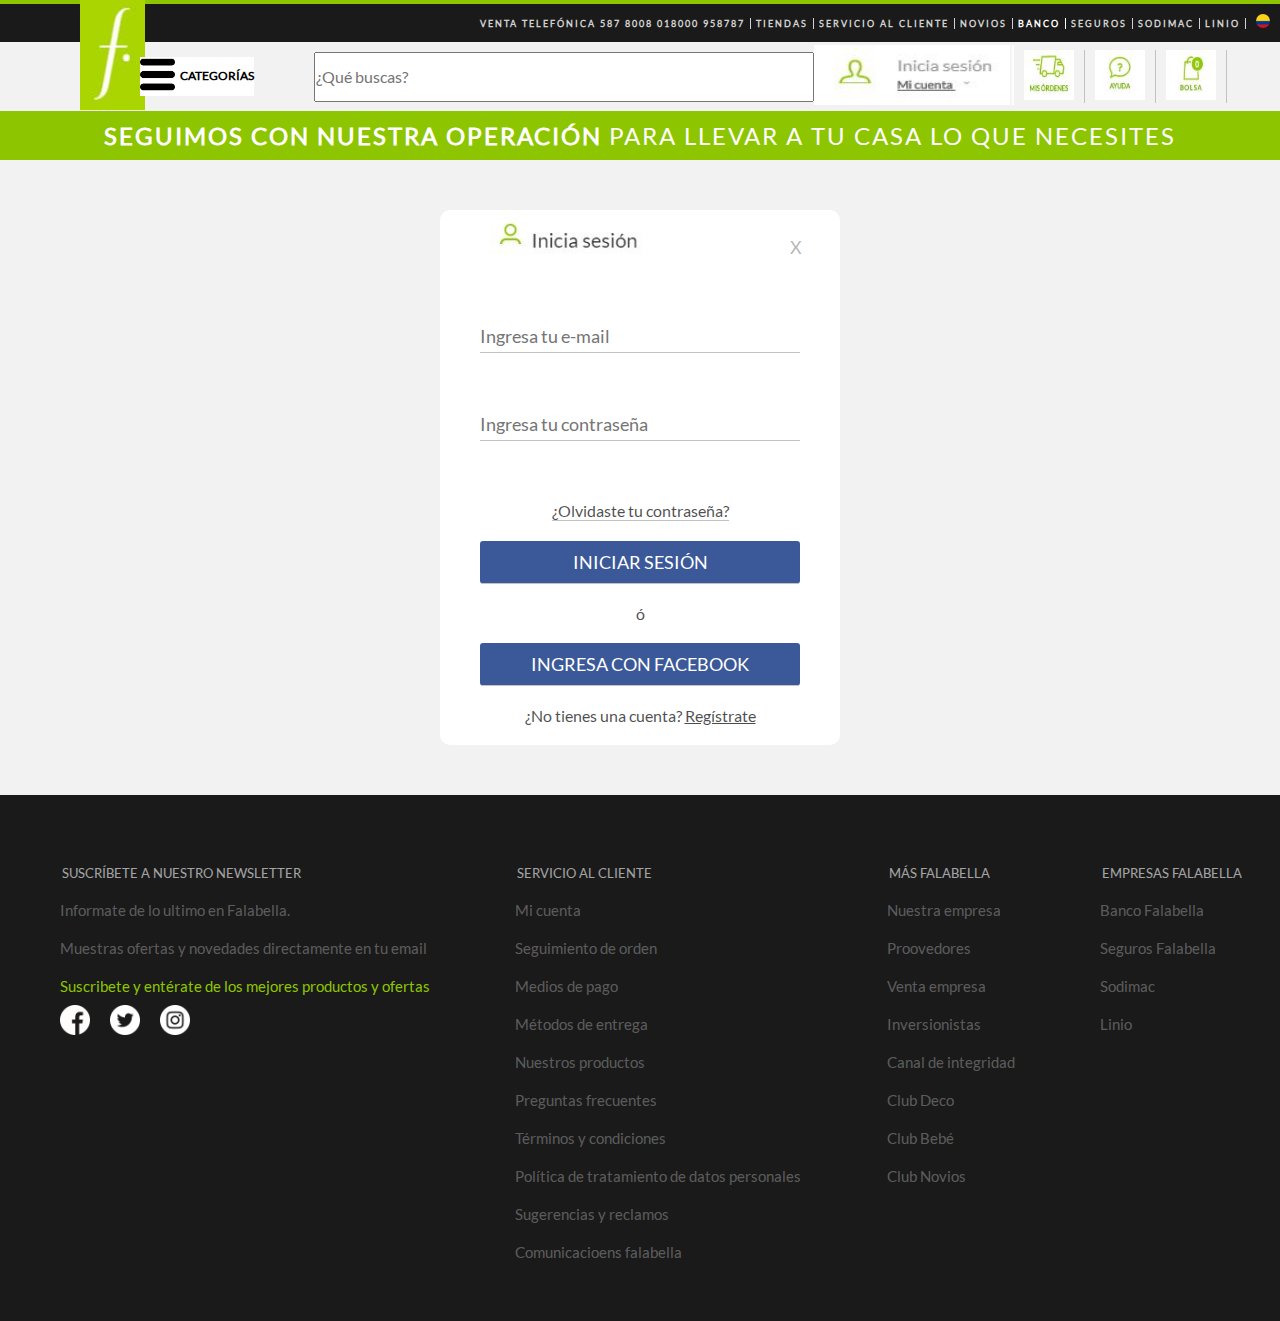
==== ingreso.html @ 73a40d96 "añadir Falabella" ====
<!DOCTYPE html>
<html lang="en">

<head>
    <meta charset="UTF-8">
    <meta name="viewport" content="width=device-width, initial-scale=1.0">
    <link rel="stylesheet" href="css/estilos.css">
    <link rel="stylesheet" href="css/ingreso.css">
    <link rel="icon" href="img/icono.png">
    <title>Falabella.com - Bienvenidos a Nuestra Tienda Online</title>
    
</head>

<body>

    <Header>
        <div class="fondo1">
            <img src="img/l1.jpg" class="icono" alt="">
        </div>

        <nav>
            <a href="#">VENTA TELEFÓNICA 587 8008 018000 958787</a>
            <a href="#">TIENDAS</a>
            <a href="#">SERVICIO AL CLIENTE</a>
            <a href="#">NOVIOS</a>
            <a href="#" class="banco">BANCO</a>
            <a href="#">SEGUROS</a>
            <a href="#">SODIMAC</a>
            <a href="#">LINIO</a>
            <div class="dropdown">
                <button class="dropbtn"><img src="img/bandera.png" class="banderac" alt="bandera"></button>
                <div class="dropdown content">
                    <a href="#"> <img src="img/argentina.png" class="bandera" alt="">Argentina</a>
                    <a href="#" style="color: #8dc600;"> <img src="img/bandera.png" class="bandera" alt="">Colombia</a>
                    <a href="#"> <img src="img/chile.svg" class="bandera" alt="">Chile</a>
                    <a href="#"> <img src="img/peru.jpg" class="bandera" alt="">Perú</a>
                    <a href="#"> <img src="img/icono.png" class="bandera" alt="">Home Corporativo</a>

                </div>
            </div>

        </nav>


        <div class="submenu">
            <div class="dropdown2">
                <button class="dropbtn2"><img src="img/menu.png" class="desplegable"
                        alt="bandera"><span>CATEGORÍAS</span> </button>
                <div class="dropdown2 content2">
                    <a href="#">Diviértete en Casa</a>
                    <a href="#">Celulares</a>
                    <a href="#">Tecnología</a>
                    <a href="#">Electrodomésticos</a>
                    <a href="#">Muebles</a>
                    <a href="#">Dormitorio</a>
                    <a href="#">Decohogar</a>
                    <a href="#">Zapatos</a>
                    <a href="#">Mujer</a>
                    <a href="#">Accesorios</a>
                    <a href="#">Belleza</a>
                    <a href="#">Hombre</a>
                    <a href="#">Deportes</a>
                    <a href="#">Infantil</a>
                    <a href="#">Jugueteria</a>
                    <a href="#">Crate&Barrel</a>
                    <a href="#">Otras Categorias</a>

                </div>
            </div>
            <input type="text" placeholder="¿Qué buscas?" style="font-size: 16px;">

            
            <a href="" class="propagandas" style="width: 200px;" id="logear"><img src="img/login.png" class="camions" alt=""
                    style="width: 200px;" id="logear"></a>
            <a href="" class="propaganda"><img src="img/camion.jpg" class="camion" alt=""></a>
            <a href="" class="propaganda"><img src="img/ayuda.JPG" class="camion" alt=""></a>
            <a href="" class="propaganda" style="margin-right: 50px;"><img src="img/bolsa.JPG" class="camion"
                    alt=""></a>




    </Header>

    <section class="propaganda2">
        <p><b>SEGUIMOS CON NUESTRA OPERACIÓN</b> PARA LLEVAR A TU CASA LO QUE NECESITES</p>
    </section>

    <form action="" name="formulario" id="formulario" class="formulario">
        <div class="log">
           <img src="img/sesion.jpg" alt="login">
          <a href="index.html">X</a>
      </div>
       
       <input type="email" placeholder="Ingresa tu e-mail" id="email" name="email">

       <input type="password" placeholder="Ingresa tu contraseña" id="contraseña" name="contraseña">

       <p class="p1">¿Olvidaste tu contraseña?</p>

       <input type="submit" value="INICIAR SESIÓN">
       <p>ó</p>
       <input type="submit" value="INGRESA CON FACEBOOK">
       <p>¿No tienes una cuenta? <a href="" style="color: rgba(0, 0, 0, .7);" >Regístrate</a> </p>


   </form>

    <footer>

        <div class="a">
            <p>SUSCRÍBETE A NUESTRO NEWSLETTER</p>
            <a href="">Informate de lo ultimo en Falabella.</a>
            <a href="">Muestras ofertas y novedades directamente en tu email</a>
            </li>
            <a href="" style="color: #8dc600;">Suscribete y entérate de los mejores productos y ofertas</a>
            <div class="iconosFooter">
                <img src="img/facebook.png" alt="" class="iconoF">
                <img src="img/twitter.png" alt="" class="iconoF">
                <img src="img/instagram.png" alt="" class="iconoF">
            </div>

        </div>

        <div class="b">

            <p>SERVICIO AL CLIENTE</p>
            <a href="#">Mi cuenta</a>
            <a href="#">Seguimiento de orden</a>
            <a href="#">Medios de pago</a>
            <a href="#">Métodos de entrega</a>
            <a href="#">Nuestros productos</a>
            <a href="#">Preguntas frecuentes</a>
            <a href="#">Términos y condiciones</a>
            <a href="#">Política de tratamiento de datos personales</a>
            <a href="#">Sugerencias y reclamos</a>
            <a href="#">Comunicacioens falabella</a>



        </div>

        <div class="c">

            <p>MÁS FALABELLA</p>
            <a href="#">Nuestra empresa</a>
            <a href="#">Proovedores</a>
            <a href="#">Venta empresa</a>
            <a href="#">Inversionistas</a>
            <a href="#">Canal de integridad</a>
            <a href="#">Club Deco</a>
            <a href="#">Club Bebé</a>
            <a href="#">Club Novios</a>



        </div>

        <div class="d">
            <p>EMPRESAS FALABELLA</p>
            <a href="#">Banco Falabella</a>
            <a href="#">Seguros Falabella</a>
            <a href="#">Sodimac</a>
            <a href="#">Linio</a>


        </div>



    </footer>

    
 

    <script>
         
        var formulario = document.getElementById('formulario');
        var email = formulario.email;
        var contraseña = formulario.contraseña;
      


function validar(e){

        if (contraseña.value.length > 10 ){
            alert('Numero de caracteres excedido');
        }else if(contraseña.value == ''){
            alert('Ingrese su contraseña, pendejo :v')
        }
        else if(correo.value == ''){
            alert('Ingrese su correo, pendejo :v')
        }
        
        e.preventDefault();

}


         formulario.addEventListener('submit',validar);

    </script>





</body>

</html>
---- css/estilos.css ----
@font-face{
    font-family: "lato";
    src: url(../fonts/Lato-Light.ttf);
}

@font-face{
    font-family: "lato";
    src: url(../fonts/Lato-Regular.ttf);
}

*{
    margin: 0;
    padding: 0;
    font-family: "lato";
    box-sizing: border-box;
}
header .fondo1{
    width: 100%;
    background: #8dc600;
    height: 4px;
}
.icono{
    width: 65px;
    height: 110px;
    position: relative;
    left: 80px;
}
header nav{
    background-color: #1a1a1a;
    font-size: 9px;
    display: flex;
    justify-content: flex-end;
    padding: 10px;
    align-items: center;
    
   
}
header nav a{
    color: white;
    text-decoration: none;
    padding: 0 5px;
    border-right: 1px solid white;
    opacity: .8;
    font-weight: bold;
    letter-spacing: 2px;
    cursor: pointer;
}
header nav a:hover{
    text-decoration: underline;
}

.banco{
    opacity: 1;
}
.banderac{
    width: 14px;
    height: 14px;
    border-radius: 50%;
  
}

.bandera{
    width: 14px;
    height: 14px;
    border-radius: 50%;
   margin-right: 3px;
   position: relative;
   top: 2px;
  
}
nav .menu{
    height: 20px;
    display: flex;
    flex-direction: column;
    line-height: 15px;
}
.dropdown {
    position: relative;
    display: inline-flex;
    margin-left: 10px;
    

}
.submenu{
    position: relative;
    display: inline-flex;
    margin-left: 10px;
}
.dropbtn{
 background: #1a1a1a;
  color: #fff;
  padding: 0;
  border: none;
  cursor: pointer;
  font-family: 'Lobster', cursive;
}

.content {
    display: none;
    position: absolute;
    background: rgba(255, 255, 255, .9);
    min-width: 280px;
    z-index: 1;
    margin-top: 45px;
    font-size: 12px;
    margin-left: -160px;

}

.content a{
    color: #000;
    padding: 8px 16px;
    text-decoration: none;
    display: block;

}

.dropdown:hover .content{
    display: block;
}

.camion{
    width: 50px;
    height: 50px;
    margin: 0 10px;
}
.camions{
    width: 100px;
    height: 60px;
}
.submenu{
    display: flex;
    padding: 3px;
    justify-content: flex-end;
    align-items: center;
    
}
.submenu input{
    width: 500px;
    height: 50px;
}
.loginc{
    display: flex;
    padding: 0 15px;
}
.tin{
    opacity: .6;
}
.tc{
    font-size: 12px;
    
}
.propaganda{
 border-right: 1px solid #c2c2c2;
}
.desplegable{
    width: 35px;
}


.dropdown2 {
    position: relative;
    display: inline-flex;
    margin-left: 10px;

}

.dropbtn2{
 background: #fff;
  color: #000;
  padding: 0;
  border: none;
  cursor: pointer;
  font-family: 'Lobster', cursive;
  margin-right: 60px;

}

.content2 {
    display: none;
    position: absolute;
    background: rgba(255, 255, 255, .9);
    min-width: 280px;
    z-index: 1;
    margin-top: 45px;
    font-size: 12px;
    margin-left: -20px;

}

.content2 a{
    color: #000;
    padding: 7px 16px;
    text-decoration: none;
    display: block;
    font-size: 14px;
    font-weight: bold;

}
.propaganda:hover{
    border-bottom: 2px solid  #8dc600;
}
.dropdown2:hover .content2{
    display: block;
    
}
 .content2 a:hover {
    color:  #8dc600;
}
.dropbtn2 span{
    font-size: 12px;
    font-weight: bold;
    position: relative;
    bottom: 12px;
    margin-left: 5px;
}
.propaganda2{
    background:  #8dc600;
    color: white;
    text-align: center;
    padding: 10px;
    font-size: 1.5rem;
    font-family: "lato-regular";
    letter-spacing: 2px;
}

.slider-portada{
    width: 100%;
    height: 500px;
    margin: auto;
    list-style: none;
    position: relative;
    display: flex;
    justify-content: center;
    align-items: flex-end;
    cursor: pointer;

}

.slider-portada img{
    position: absolute;
    top: 0;
    left: 0;
    width: 100%;
    height: 100%;
    opacity: 0;
    transition: all 0.75s;
    cursor: pointer;
    
}

.slider-portada input[type="radio"]{
    position: relative;
    z-index: 100;
    margin: 10px;
    cursor: pointer;
}

.slider-portada input[type="radio"]:checked ~ img{
    opacity: 1;
}

.avisos{
    display: flex;
    margin:  50px;
    justify-content: space-between;
}
.avisos img{
    width: 280px;
    height: 150px;
    border-radius: 4px;
    cursor: pointer;
}
.bendiciones{
    margin: auto;
    width: 1270px;
    height: 220px;
}
.bendiciones img{
    height: 100%;
    width: 100%;
    cursor: pointer;
    cursor: pointer;
   
}
.bendiciones2{
    margin: auto;
    width: 1290px;
    height: 260px;
}
.bendiciones2 img{
    height: 100%;
    width: 100%;
    padding-left: 10px;
    cursor: pointer;
   
   
}

footer{
    background: #1a1a1a;
    display: flex;
    width: 100%;
    margin: auto;
    justify-content: space-between;
    padding: 50px;
}

footer div{
    display: flex;
    flex-direction: column;
    
  
}
footer div p{
    color: #fff;
    margin-bottom: 10px;
    padding-top: 20px;
    font-size: 13px;
    opacity: .6;
    position: relative;
    left: 12px;
}
footer div a{
    color:  rgba(255, 255, 255, .3);
    text-decoration: none;
    font-size: 15px;
    padding: 10px;
    
    
}
footer div a:hover{
    text-decoration: underline;
}
.iconoF{
    width: 30px;
    height: 30px;
    display: inline-block;
    margin: 0 10px;
}

.iconosFooter{
    display: flex;
    flex-direction: row;
    cursor: pointer;
}


.slider-portada2{
    width: 95%;
    height: 380px;
    margin: auto;
    list-style: none;
    position: relative;
    display: flex;
    justify-content: center;
    align-items: flex-end;

}

.slider-portada2 img{
    position: absolute;
    top: 0;
    left: 0;
    width: 100%;
    height: 100%;
    opacity: 0;
    transition: all 0.75s;
    cursor: pointer;
    
}

.slider-portada2 input[type="radio"]{
    position: relative;
    z-index: 100;
    margin: 10px;
}

.slider-portada2 input[type="radio"]:checked ~ img{
    opacity: 1;
}
.tim{
    margin-left: 50px;
    margin-top: 50px;
}
.efectos{
    display: flex;
    width: 80%;
    margin: auto;
    cursor: pointer;
}

.efectos img:hover {
    background:#8dc600; 
}
.electrodomesticos{
  cursor: pointer;
   margin-left: 18px;
}
.e2{
    margin-left: 11px;
}
.es{
    margin-left: 16px;
}
.pp{
    margin-top: 50px;
}
.bb{
    height: 900px;
}
.a99{
    height: 240px;
    margin-bottom: 80px;
}
.ofertas{
    display: flex;
   justify-content: center;
   background-color: #f2f2f2;
   width: 90%;
   margin: auto;
   border-radius: 10px;
   margin-top: 20px;
   align-items: center;
   
 
   

}
.ofertas img{
    border-radius: 12px;
    cursor: pointer;
    transition: all .4s;
}
.ofertas div{
    width: 200px;
    height: 400px;
    margin-top: 50px;
 
    
}
.oertas div img{
    width: 100%;
    height: 100%;
    padding: 2px;

    
}
.ofertas div:hover img{
    transform: scaleY(1.2);
}
.of{
    margin-left: 46px;
    margin-top: 20px;
    background-color: white;
}



.slider-portada3{
    width: 95%;
    height: 380px;
    margin: auto;
    list-style: none;
    position: relative;
    display: flex;
    justify-content: center;
    align-items: flex-end;

}

.slider-portada3 div{
    position: absolute;
    top: 0;
    left: 0;
    width: 100%;
    height: 100%;
    opacity: 0;
    transition: all 0.75s;
    
}

.slider-portada3 input[type="radio"]{
    position: relative;
    z-index: 100;
    margin: 10px;
}

.slider-portada3 input[type="radio"]:checked ~ div{
    opacity: 1;
}
---- css/ingreso.css ----
body {
    background: #f2f2f2;
}

.formulario {
    display: flex;
    flex-direction: column;
    width: 400px;
    background-color: #fff;
    border-radius: 10px;
    margin: auto;
    margin-bottom: 50px;
    margin-top: 50px;
}

.formulario input {
    width: 80%;
    margin: auto;
    font-size: 18px;
    border: none;
    margin-bottom: 60px;
    background-color: #fff;
    border-bottom: 1px solid #c2c2c2;
    color: rgba(0, 0, 0, .5);
    padding-bottom: 5px;
    cursor: pointer;
}

.formulario .p1 {
    margin: auto;
    text-align: center;
    border-bottom: 1px solid #c2c2c2;
    margin-bottom: 20px;
    cursor: pointer;
    color: rgba(0, 0, 0, .7);
}

.formulario p {
    margin: auto;
    text-align: center;
    ;
    margin-bottom: 20px;
    cursor: pointer;
    color: rgba(0, 0, 0, .7);
}

.formulario img {
    width: 40%;
    height: 8%;
    margin-bottom: 60px;
    margin-left: 50px;
}

.formulario input[type="submit"] {
    margin-bottom: 20px;
    padding: 10px;
    color: white;
    background: #3b5998;
    border-radius: 3px;
}

.log {
    display: flex;
}

.log a {
    position: relative;
    top: 26px;
    right: -140px;
    font-size: 18px;
    color: rgba(0, 0, 0, .3);
    text-decoration: none;
    cursor: pointer;
}
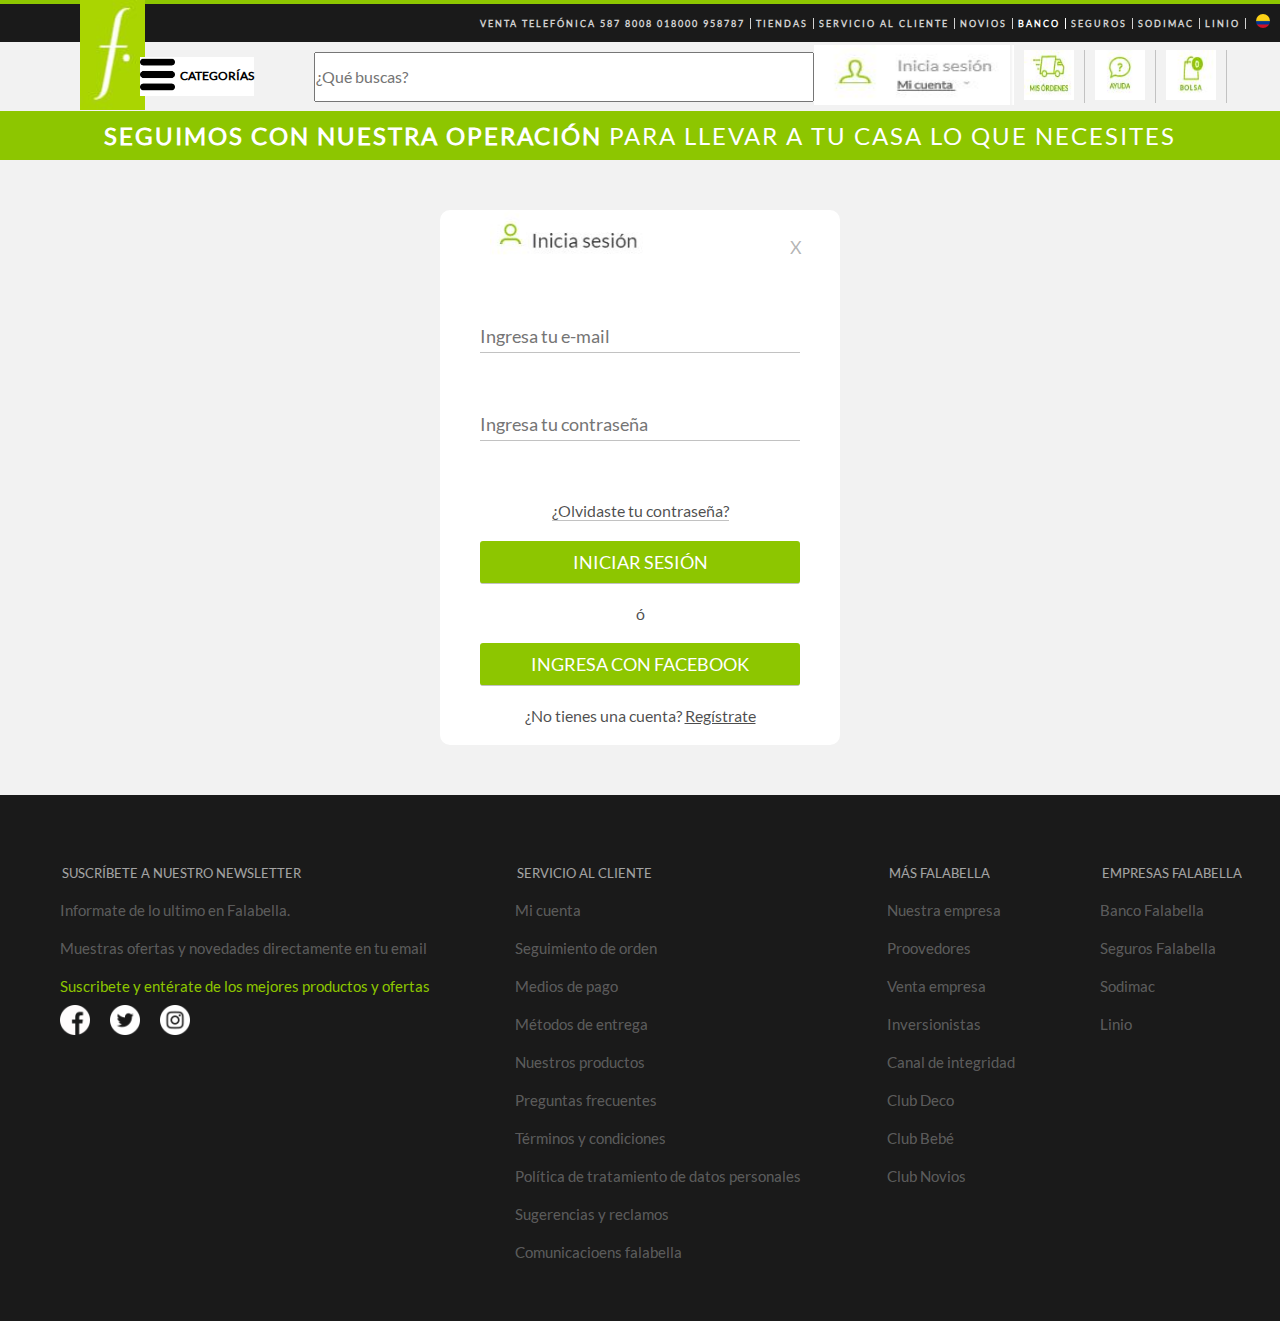
==== commit 62540035: "[add]form" ====
--- a/ingreso.html
+++ b/ingreso.html
@@ -169,42 +169,7 @@
 
 
     </footer>
-
-    
- 
-
-    <script>
-         
-        var formulario = document.getElementById('formulario');
-        var email = formulario.email;
-        var contraseña = formulario.contraseña;
-      
-
-
-function validar(e){
-
-        if (contraseña.value.length > 10 ){
-            alert('Numero de caracteres excedido');
-        }else if(contraseña.value == ''){
-            alert('Ingrese su contraseña, pendejo :v')
-        }
-        else if(correo.value == ''){
-            alert('Ingrese su correo, pendejo :v')
-        }
-        
-        e.preventDefault();
-
-}
-
-
-         formulario.addEventListener('submit',validar);
-
-    </script>
-
-
-
-
-
+<script src="./formulario.js"></script>
 </body>
 
 </html>--- a/css/estilos.css
+++ b/css/estilos.css
@@ -49,6 +49,10 @@
 header nav a:hover{
     text-decoration: underline;
 }
+.slider-portada{
+background-image: url(../img/tecnology.jpg);
+background-size: cover;}
+
 
 .banco{
     opacity: 1;
@@ -345,9 +349,12 @@
     flex-direction: row;
     cursor: pointer;
 }
-
-
-.slider-portada2{
+.slider-portada-two{
+    background-image: url(../img/kids.jpg);
+    background-size: cover;
+}
+
+.slider-portada-two{
     width: 95%;
     height: 380px;
     margin: auto;
@@ -359,7 +366,7 @@
 
 }
 
-.slider-portada2 img{
+.slider-portada-two img{
     position: absolute;
     top: 0;
     left: 0;
@@ -371,13 +378,13 @@
     
 }
 
-.slider-portada2 input[type="radio"]{
+.slider-portada-two input[type="radio"]{
     position: relative;
     z-index: 100;
     margin: 10px;
 }
 
-.slider-portada2 input[type="radio"]:checked ~ img{
+.slider-portada-two input[type="radio"]:checked ~ img{
     opacity: 1;
 }
 .tim{
--- a/css/ingreso.css
+++ b/css/ingreso.css
@@ -55,7 +55,7 @@
     margin-bottom: 20px;
     padding: 10px;
     color: white;
-    background: #3b5998;
+    background: #8dc600;
     border-radius: 3px;
 }
 
